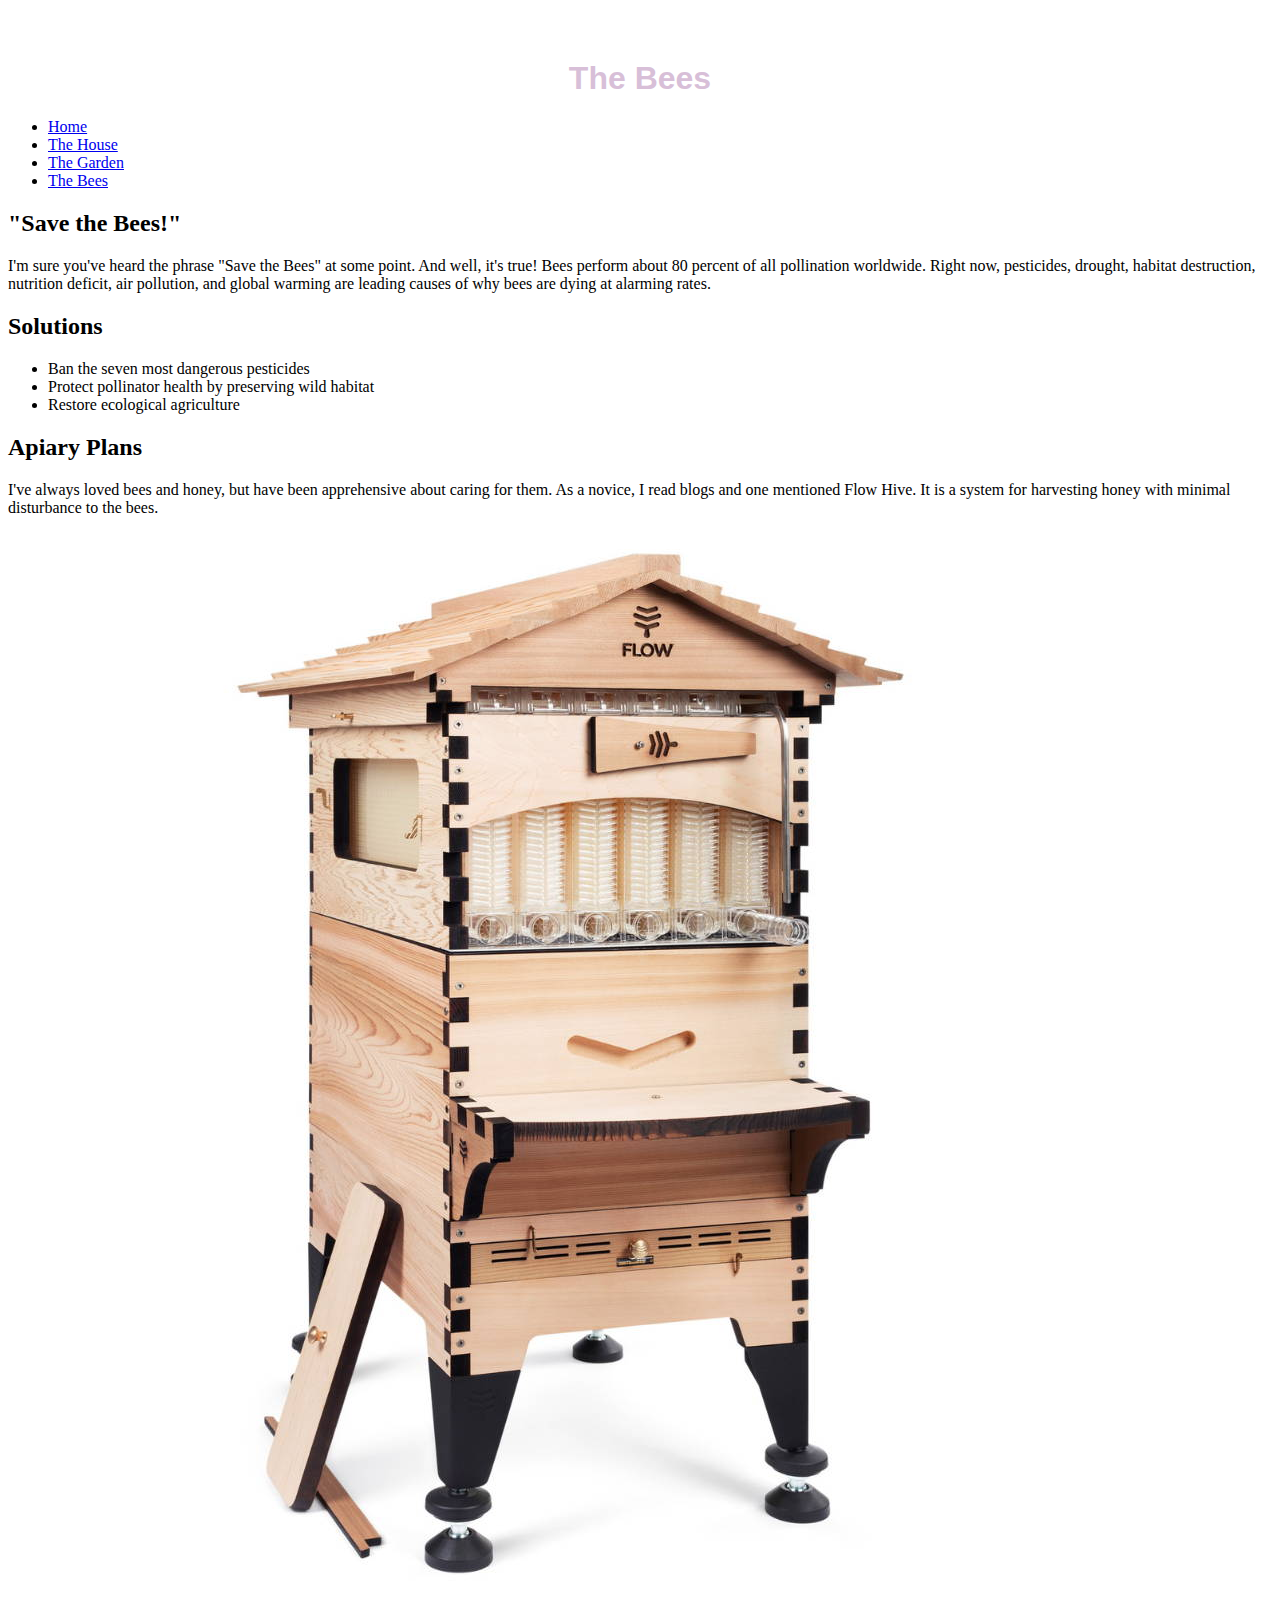
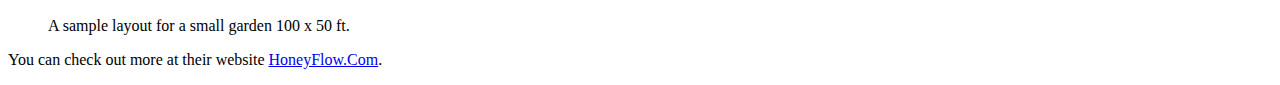
==== bees.html @ 00f7feb6 "added images" ====
<!DOCTYPE html>
<html>
  <head>
    <meta charset="utf-8" />
    <link rel="stylesheet" href="src/style.css" />
    <title>The Bees</title>
  </head>
  <body>
    <h1>The Bees</h1>
    <nav>
      <ul>
        <li><a href="index.html">Home</a></li>
        <li><a href="house.html">The House</a></li>
        <li><a href="garden.html">The Garden</a></li>
        <li><a href="bees.html">The Bees</a></li>
      </ul>
    </nav>
    <h2>"Save the Bees!"</h2>
    <p>
      I'm sure you've heard the phrase "Save the Bees" at some point. And well,
      it's true! Bees perform about 80 percent of all pollination worldwide.
      Right now, pesticides, drought, habitat destruction, nutrition deficit,
      air pollution, and global warming are leading causes of why bees are dying
      at alarming rates.
    </p>
    <h2>Solutions</h2>
    <ul>
      <li>Ban the seven most dangerous pesticides</li>
      <li>Protect pollinator health by preserving wild habitat</li>
      <li>Restore ecological agriculture</li>
    </ul>
    <h2>Apiary Plans</h2>
    <p>
      I've always loved bees and honey, but have been apprehensive about caring
      for them. As a novice, I read blogs and one mentioned Flow Hive. It is a
      system for harvesting honey with minimal disturbance to the bees.
      <figure>
        <img src="images/flow2+.jpg" alt="Flow Hive 2+" />
        <figcaption>A sample layout for a small garden 100 x 50 ft.</figcaption>
      </figure>
      You can check out more at their website
      <a href="https://www.honeyflow.com">HoneyFlow.Com</a>.
    </p>
  </body>
</html>
---- src/style.css ----
h1 {
  font-family: Avenir, Helvetica, Arial, sans-serif;
  text-align: center;
  color: thistle;
  margin-top: 60px;
}
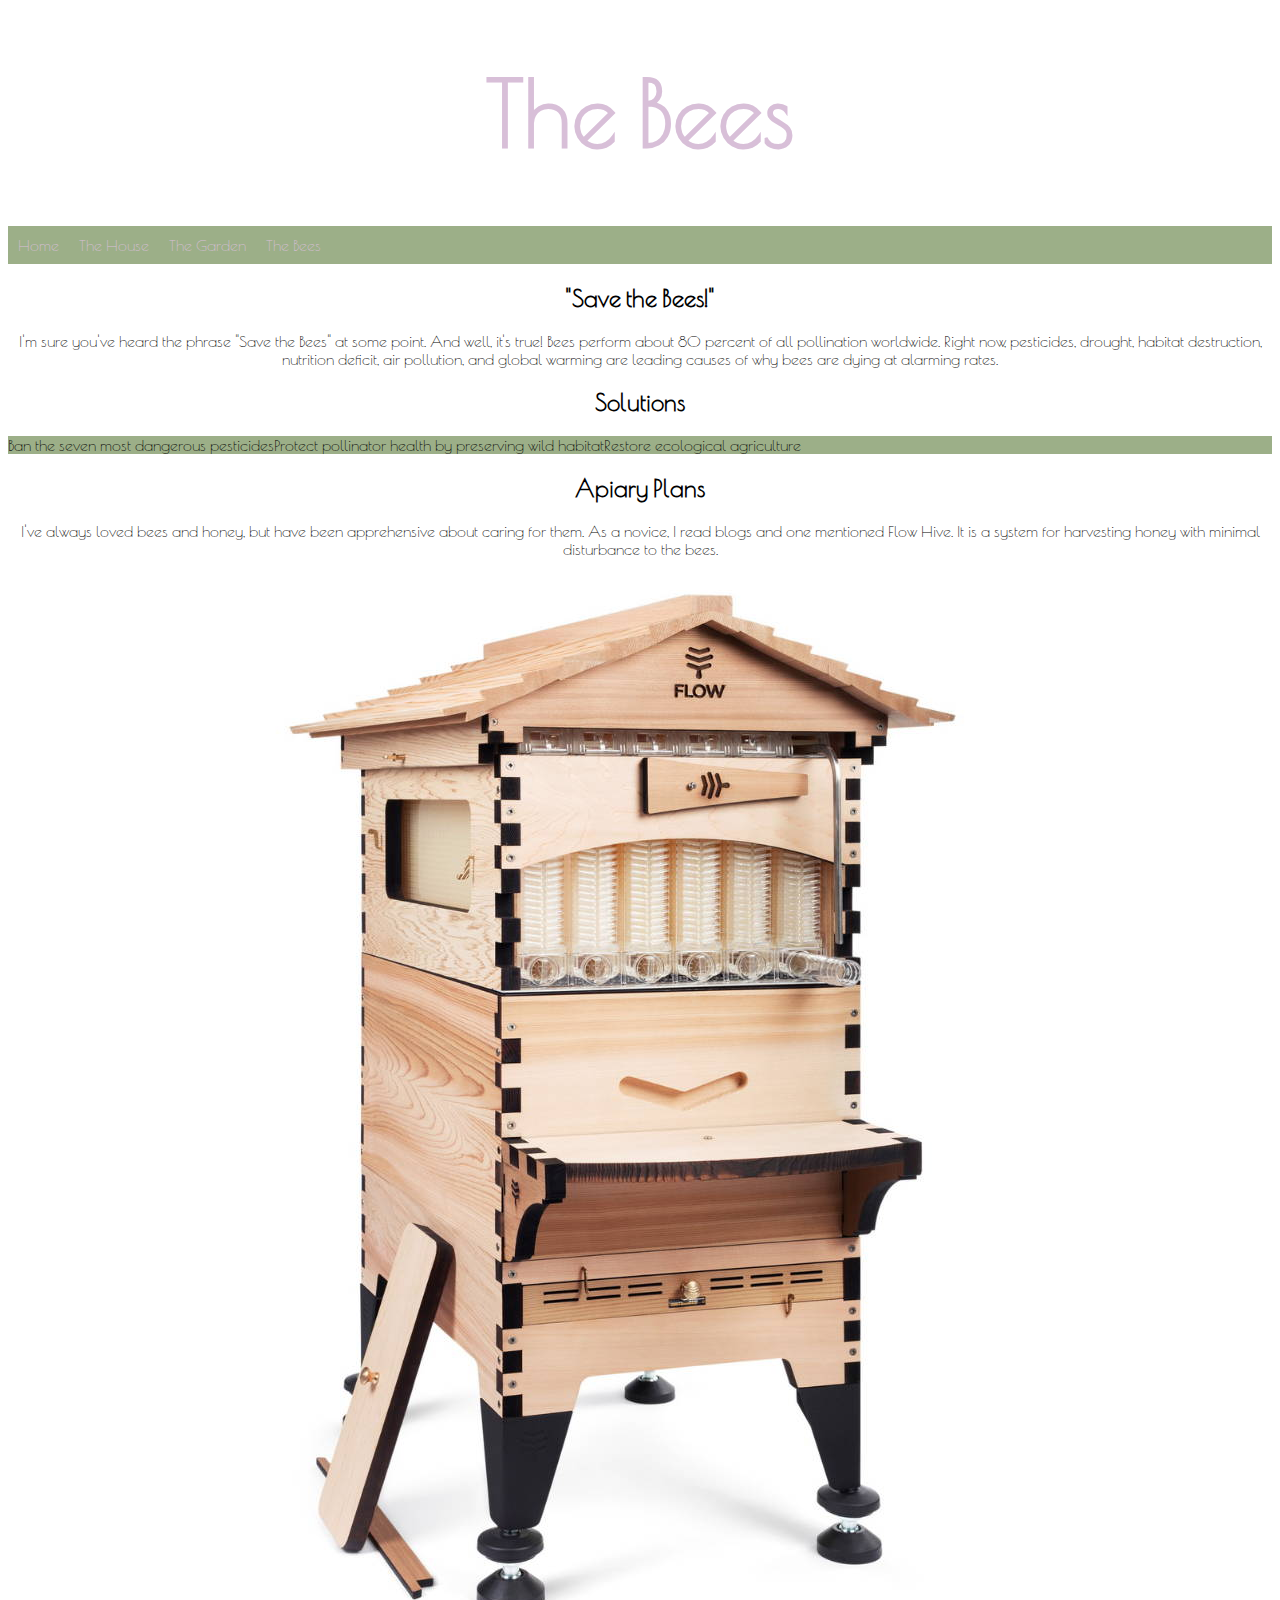
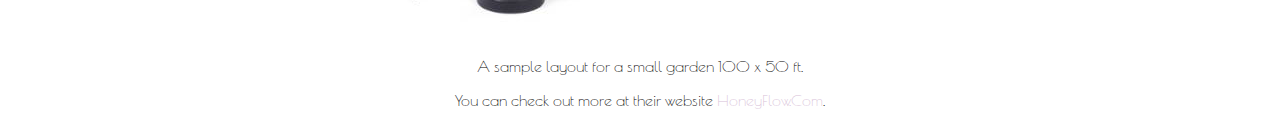
==== commit 44795268: "CSS" ====
--- a/bees.html
+++ b/bees.html
@@ -3,6 +3,9 @@
   <head>
     <meta charset="utf-8" />
     <link rel="stylesheet" href="src/style.css" />
+    <link rel="preconnect" href="https://fonts.googleapis.com"> 
+<link rel="preconnect" href="https://fonts.gstatic.com" crossorigin> 
+<link href="https://fonts.googleapis.com/css2?family=Poiret+One&display=swap" rel="stylesheet">
     <title>The Bees</title>
   </head>
   <body>
--- a/src/style.css
+++ b/src/style.css
@@ -1,6 +1,72 @@
+* {
+  box-sizing: border-box;
+}
+/* Style the header */
+.header {
+  background-color: #ffffff;
+  padding: 20px;
+  color: thistle;
+  text-align: center;
+}
+
+/* Style the top navigation bar */
+.topnav {
+  overflow: hidden;
+  background-color: #9CAF88;
+  list-style-type:none;
+  margin: 0;
+  padding: 0;
+  overflow: hidden;
+  background-color: #9CAF88;
+}
+
+/* Style the topnav links */
+.topnav a {
+  float: left;
+  display: block;
+  color: #ffffff;
+  text-align: center;
+  padding: 14px 16px;
+  text-decoration: none;
+}
+
+/* Change color on hover */
+.topnav a:hover {
+  background-color: thistle;
+  color: white;
+}
+
 h1 {
-  font-family: Avenir, Helvetica, Arial, sans-serif;
+  font-family: 'Poiret One', cursive;
+  font-size: 90px;
   text-align: center;
   color: thistle;
   margin-top: 60px;
 }
+
+body {
+  font-family: 'Poiret One', cursive;
+  text-align: center;
+}
+
+ul {
+  list-style-type:none;
+  margin: 0;
+  padding: 0;
+  overflow: hidden;
+  background-color: #9CAF88;
+}
+
+li {
+  float: left;
+}
+
+li a {
+  display: block;
+  padding: 10px;
+}
+
+a:link {
+  color: thistle;
+  text-decoration: none;
+}
